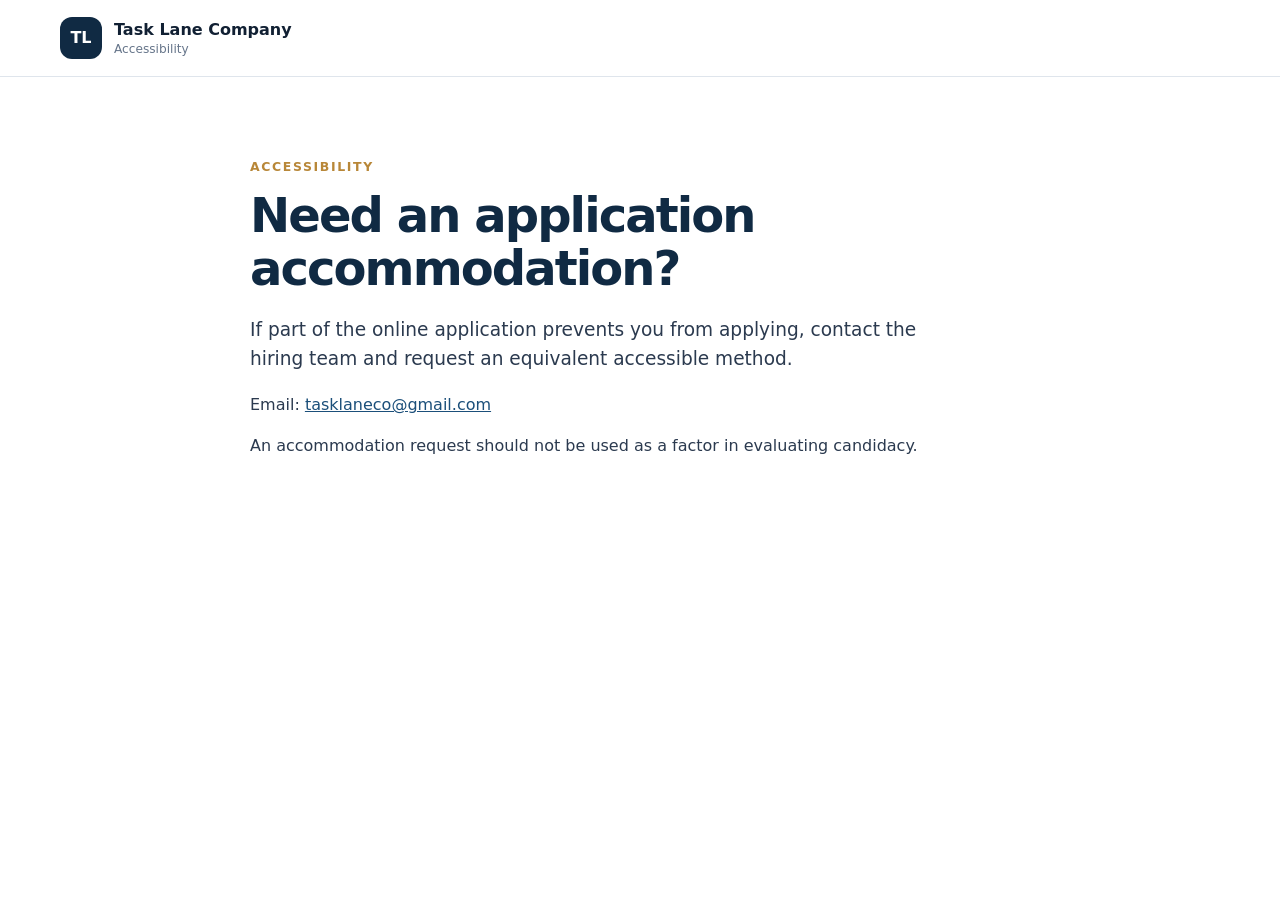
==== accessibility.html @ 140b33b3 "Add files via upload" ====
<!doctype html><html lang="en"><head><meta charset="utf-8"><meta name="viewport" content="width=device-width,initial-scale=1"><title>Accessibility | Task Lane Company</title><meta name="robots" content="noindex,follow"><link rel="stylesheet" href="assets/styles.css"><script src="config.js"></script><script defer src="assets/site.js"></script></head><body>
<header class="site-header"><div class="container nav-wrap"><a class="brand" href="index.html"><span class="brand-mark">TL</span><span><strong>Task Lane Company</strong><small>Accessibility</small></span></a></div></header><main class="legal-page"><div class="container narrow"><span class="eyebrow">Accessibility</span><h1>Need an application accommodation?</h1><p class="lede">If part of the online application prevents you from applying, contact the hiring team and request an equivalent accessible method.</p><p>Email: <a data-careers-email></a></p><p>An accommodation request should not be used as a factor in evaluating candidacy.</p></div></main></body></html>
---- assets/styles.css ----
:root{--ink:#112033;--ink2:#2b3a4f;--muted:#66758a;--line:#dfe5ec;--paper:#fff;--soft:#f5f7fa;--navy:#102a43;--navy2:#173f5f;--accent:#2c6eaa;--gold:#b88738;--success:#1f7a4d;--danger:#b42318;--warning:#6a4800;--shadow:0 18px 45px rgba(16,42,67,.10);--radius:18px;--container:1160px}*{box-sizing:border-box}html{scroll-behavior:smooth}body{margin:0;background:#fff;color:var(--ink);font-family:Inter,ui-sans-serif,system-ui,-apple-system,BlinkMacSystemFont,"Segoe UI",sans-serif;line-height:1.58;-webkit-font-smoothing:antialiased}a{color:#1b4f7a}a:hover{color:var(--accent)}button,input,textarea{font:inherit}.container{width:min(calc(100% - 40px),var(--container));margin:auto}.narrow{max-width:780px}.skip-link{position:absolute;left:-9999px;top:8px;background:#000;color:#fff;padding:10px 14px;z-index:999}.skip-link:focus{left:8px}.staging-banner{background:#7a2e0b;color:#fff;text-align:center;padding:8px 16px;font-size:.88rem;font-weight:800}.site-header{position:sticky;top:0;background:rgba(255,255,255,.96);backdrop-filter:blur(14px);border-bottom:1px solid var(--line);z-index:20}.nav-wrap{min-height:76px;display:flex;align-items:center;justify-content:space-between;gap:28px}.brand{display:inline-flex;align-items:center;gap:12px;text-decoration:none;color:var(--ink)}.brand-mark{display:grid;place-items:center;width:42px;height:42px;border-radius:12px;background:var(--navy);color:#fff;font-weight:800}.brand strong,.brand small{display:block}.brand small{font-size:.76rem;color:var(--muted);margin-top:-2px}nav{display:flex;align-items:center;gap:24px}nav a,.text-link{text-decoration:none;font-weight:650;color:var(--ink2)}.hero{padding:88px 0 72px;background:linear-gradient(135deg,#f7f9fc 0%,#fff 58%,#f7f3ea 100%)}.hero-grid{display:grid;grid-template-columns:minmax(0,1.45fr) minmax(320px,.75fr);gap:72px;align-items:center}.eyebrow{display:inline-block;color:var(--gold);font-size:.78rem;text-transform:uppercase;letter-spacing:.13em;font-weight:800;margin-bottom:12px}h1,h2,h3{line-height:1.12;margin:0;color:var(--navy)}h1{font-size:clamp(2.4rem,6vw,4.8rem);letter-spacing:-.04em}h2{font-size:clamp(1.9rem,4vw,3rem);letter-spacing:-.035em}h3{font-size:1.08rem}.lede{font-size:1.16rem;color:var(--ink2);max-width:720px}.hero-actions{display:flex;flex-wrap:wrap;gap:12px;margin-top:28px}.btn{display:inline-flex;align-items:center;justify-content:center;min-height:48px;border-radius:12px;padding:0 18px;font-weight:750;text-decoration:none;border:1px solid transparent;cursor:pointer;transition:.18s ease;background:#fff}.btn:hover{transform:translateY(-1px)}.btn-primary{background:var(--navy);border-color:var(--navy);color:#fff}.btn-primary:hover{background:var(--navy2);color:#fff}.btn-secondary{border-color:var(--line);color:var(--ink);background:#fff}.btn-small{min-height:40px;padding:0 15px}.btn[disabled]{opacity:.55;cursor:not-allowed}.microcopy{color:var(--muted);font-size:.88rem;margin-top:14px}.role-card,.soft-card,.form-card,.process-card,.success-card,.resource-card{background:#fff;border:1px solid var(--line);border-radius:var(--radius);box-shadow:var(--shadow)}.role-card{padding:10px 28px}.fact{padding:19px 0;border-bottom:1px solid var(--line)}.fact:last-child{border-bottom:0}.fact span{display:block;color:var(--muted);font-size:.78rem;text-transform:uppercase;letter-spacing:.07em}.fact strong{display:block;margin-top:4px}.section{padding:86px 0}.section-alt{background:var(--soft)}.two-col{display:grid;grid-template-columns:1.15fr .85fr;gap:70px;align-items:start}.check-list,.plain-list{padding:0;margin:26px 0 0;list-style:none}.check-list li{position:relative;padding:12px 0 12px 34px;border-bottom:1px solid var(--line)}.check-list li:before{content:"✓";position:absolute;left:0;color:var(--success);font-weight:900}.plain-list li{padding:8px 0 8px 22px;position:relative}.plain-list li:before{content:"•";position:absolute;left:4px;color:var(--gold);font-weight:900}.soft-card{padding:30px}.mt{margin-top:30px}.steps-grid{display:grid;grid-template-columns:repeat(4,1fr);gap:16px;margin-top:32px}.process-card{padding:26px;box-shadow:none}.step-number{width:34px;height:34px;border-radius:50%;display:grid;place-items:center;background:#eef3f8;color:var(--navy);font-weight:800;margin-bottom:18px}.process-card p{color:var(--muted);margin-bottom:0}.transparency-box{margin-top:26px;border-left:4px solid var(--gold);background:#fff;border-radius:12px;padding:20px 24px}.transparency-box p{margin:5px 0 0;color:var(--ink2)}.cta-panel{border:1px solid var(--line);border-radius:24px;padding:42px;display:flex;justify-content:space-between;align-items:center;gap:30px;background:linear-gradient(135deg,#fff,#f7f9fc)}.site-footer{border-top:1px solid var(--line);padding:40px 0;background:#fbfcfd}.footer-grid{display:flex;justify-content:space-between;gap:30px}.footer-links{display:flex;gap:20px;flex-wrap:wrap;align-items:center}.footer-links a{color:var(--ink2);text-decoration:none}.muted{color:var(--muted)}.application-shell{padding:46px 0 80px;background:var(--soft);min-height:calc(100vh - 76px)}.application-layout{display:grid;grid-template-columns:290px minmax(0,1fr);gap:34px;align-items:start}.application-sidebar{position:sticky;top:112px}.application-sidebar h1{font-size:1.65rem;letter-spacing:-.03em}.progress-list{list-style:none;padding:0;margin:28px 0}.progress-list li{display:flex;align-items:center;gap:11px;color:var(--muted);padding:9px 0;font-weight:650}.progress-list li span{display:grid;place-items:center;width:29px;height:29px;border:1px solid var(--line);border-radius:50%;background:#fff;font-size:.8rem}.progress-list li.active{color:var(--navy)}.progress-list li.active span,.progress-list li.complete span{background:var(--navy);border-color:var(--navy);color:#fff}.progress-list li.complete{color:var(--success)}.privacy-note{font-size:.82rem;color:var(--muted);border-top:1px solid var(--line);padding-top:18px}.form-card{padding:38px 42px;box-shadow:0 14px 35px rgba(16,42,67,.07)}.form-step{display:none}.form-step.active{display:block}.step-heading{border-bottom:1px solid var(--line);padding-bottom:20px;margin-bottom:28px}.step-heading h2{font-size:2rem}.step-heading p{margin-bottom:0;color:var(--muted)}label{display:block;font-weight:700;color:var(--ink2);margin:20px 0}input,textarea{display:block;width:100%;margin-top:8px;border:1px solid #cfd8e3;border-radius:11px;padding:12px 13px;background:#fff;color:var(--ink);outline:none;transition:.15s ease}input:focus,textarea:focus{border-color:var(--accent);box-shadow:0 0 0 3px rgba(44,110,170,.12)}textarea{resize:vertical}.field-grid{display:grid;gap:18px}.field-grid.two{grid-template-columns:1fr 1fr}.optional{font-weight:500;color:var(--muted);font-size:.85em}.field-help{display:block;color:var(--muted);font-size:.78rem;font-weight:500;margin-top:5px}.hp-field{position:absolute!important;left:-9999px!important;opacity:0!important;width:1px!important;height:1px!important}.assessment-prompt{background:#f2f6fa;border:1px solid #d8e3ee;border-radius:12px;padding:19px 21px;margin-bottom:22px}.notice{padding:17px 19px;background:#f4f7fa;border:1px solid var(--line);border-radius:12px;margin:20px 0}.notice p{margin:6px 0 0}.notice.warning{background:#fff8e7;border-color:#f0d9a5;color:var(--warning)}.affiliate-disclosure{padding:18px 20px;border:2px solid #d5b26f;border-radius:12px;background:#fffaf0;margin-bottom:16px}.partner-card{border:1px solid var(--line);border-radius:15px;padding:23px;display:flex;justify-content:space-between;gap:24px;align-items:center}.partner-actions{display:flex;flex-direction:column;gap:10px;min-width:260px}.check-row{display:flex;gap:12px;align-items:flex-start;font-weight:550}.check-row input{width:auto;margin-top:5px;flex:none}.review-summary{display:grid;gap:12px;margin:22px 0}.review-item{border:1px solid var(--line);border-radius:12px;padding:16px}.review-item span{display:block;font-size:.76rem;text-transform:uppercase;letter-spacing:.06em;color:var(--muted)}.review-item strong{display:block;margin-top:4px;overflow-wrap:anywhere}.form-nav{display:flex;justify-content:space-between;gap:12px;border-top:1px solid var(--line);margin-top:34px;padding-top:24px}.form-status{margin-top:15px;font-weight:650}.form-status.error{color:var(--danger)}.form-status.success{color:var(--success)}.legal-page{padding:76px 0 100px}.legal-page h1{font-size:3rem}.legal-page h2{font-size:1.35rem;margin:38px 0 10px}.legal-page p{color:var(--ink2)}.success-shell{min-height:100vh;display:grid;place-items:center;padding:40px;background:linear-gradient(135deg,#f7f9fc,#fff,#f7f3ea)}.success-card{max-width:800px;padding:46px;text-align:center}.success-card h1{font-size:2.7rem}.success-icon{display:grid;place-items:center;width:58px;height:58px;margin:0 auto 20px;border-radius:50%;background:#e7f5ed;color:var(--success);font-size:1.7rem;font-weight:900}.post-offer{margin-top:34px;text-align:left;border-top:1px solid var(--line);padding-top:30px}.resource-grid{display:grid;grid-template-columns:repeat(2,1fr);gap:14px}.resource-card{padding:20px;box-shadow:none}.resource-card small{display:block;color:var(--muted);margin-top:10px}@media(max-width:900px){.hero-grid,.two-col,.application-layout{grid-template-columns:1fr}.hero-grid{gap:36px}.application-sidebar{position:static}.progress-list{display:grid;grid-template-columns:repeat(5,1fr);gap:6px}.progress-list li{font-size:0;justify-content:center}.steps-grid{grid-template-columns:1fr 1fr}}@media(max-width:640px){.container{width:min(calc(100% - 28px),var(--container))}nav>a:not(.btn){display:none}.hero{padding:58px 0}.section{padding:62px 0}.field-grid.two,.steps-grid,.resource-grid{grid-template-columns:1fr}.form-card{padding:26px 18px}.partner-card,.cta-panel,.footer-grid{align-items:stretch;flex-direction:column}.partner-card{display:block}.partner-actions{min-width:0;margin-top:20px}.legal-page h1{font-size:2.25rem}.success-card{padding:30px 22px}}
.job-grid{display:grid;grid-template-columns:repeat(3,1fr);gap:18px;margin-top:34px}.job-card{border:1px solid var(--line);border-radius:var(--radius);padding:28px;background:#fff;box-shadow:0 12px 30px rgba(16,42,67,.06);display:flex;flex-direction:column}.job-card h3{font-size:1.35rem}.job-card p{color:var(--ink2)}.job-card .job-meta{color:var(--muted);font-size:.88rem;font-weight:700}.job-card .btn{margin-top:auto;align-self:flex-start}.steps-grid.five{grid-template-columns:repeat(5,1fr)}@media(max-width:1000px){.job-grid{grid-template-columns:1fr 1fr}.steps-grid.five{grid-template-columns:repeat(2,1fr)}}@media(max-width:640px){.job-grid,.steps-grid.five{grid-template-columns:1fr}}
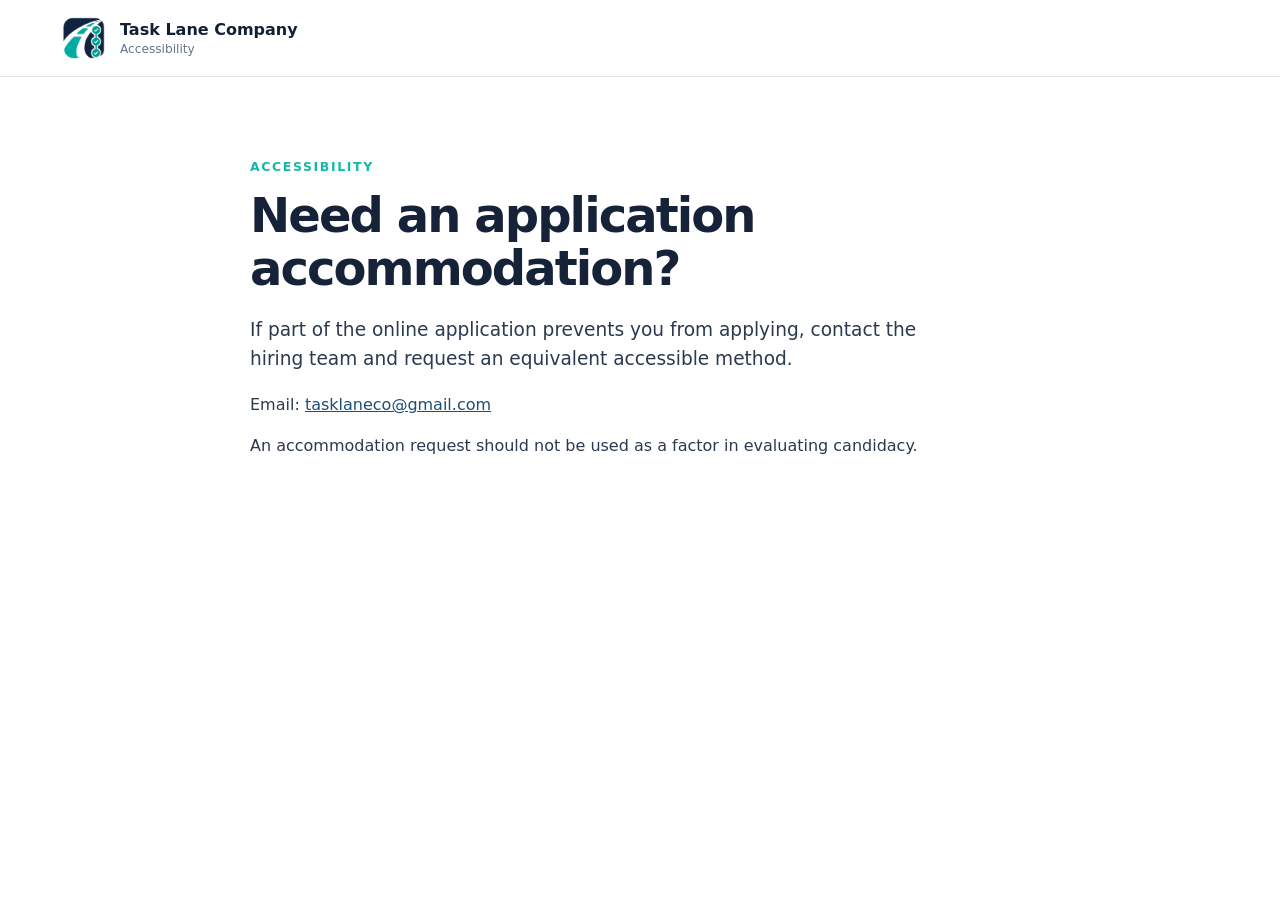
==== commit 9fc7e679: "Add files via upload" ====
--- a/accessibility.html
+++ b/accessibility.html
@@ -1,2 +1,2 @@
 <!doctype html><html lang="en"><head><meta charset="utf-8"><meta name="viewport" content="width=device-width,initial-scale=1"><title>Accessibility | Task Lane Company</title><meta name="robots" content="noindex,follow"><link rel="stylesheet" href="assets/styles.css"><script src="config.js"></script><script defer src="assets/site.js"></script></head><body>
-<header class="site-header"><div class="container nav-wrap"><a class="brand" href="index.html"><span class="brand-mark">TL</span><span><strong>Task Lane Company</strong><small>Accessibility</small></span></a></div></header><main class="legal-page"><div class="container narrow"><span class="eyebrow">Accessibility</span><h1>Need an application accommodation?</h1><p class="lede">If part of the online application prevents you from applying, contact the hiring team and request an equivalent accessible method.</p><p>Email: <a data-careers-email></a></p><p>An accommodation request should not be used as a factor in evaluating candidacy.</p></div></main></body></html>
+<header class="site-header"><div class="container nav-wrap"><a class="brand" href="index.html"><img class="brand-logo" src="assets/tasklane-logo-mark.png" alt=""><span><strong>Task Lane Company</strong><small>Accessibility</small></span></a></div></header><main class="legal-page"><div class="container narrow"><span class="eyebrow">Accessibility</span><h1>Need an application accommodation?</h1><p class="lede">If part of the online application prevents you from applying, contact the hiring team and request an equivalent accessible method.</p><p>Email: <a data-careers-email></a></p><p>An accommodation request should not be used as a factor in evaluating candidacy.</p></div></main></body></html>
--- a/assets/styles.css
+++ b/assets/styles.css
@@ -1,2 +1,2 @@
-:root{--ink:#112033;--ink2:#2b3a4f;--muted:#66758a;--line:#dfe5ec;--paper:#fff;--soft:#f5f7fa;--navy:#102a43;--navy2:#173f5f;--accent:#2c6eaa;--gold:#b88738;--success:#1f7a4d;--danger:#b42318;--warning:#6a4800;--shadow:0 18px 45px rgba(16,42,67,.10);--radius:18px;--container:1160px}*{box-sizing:border-box}html{scroll-behavior:smooth}body{margin:0;background:#fff;color:var(--ink);font-family:Inter,ui-sans-serif,system-ui,-apple-system,BlinkMacSystemFont,"Segoe UI",sans-serif;line-height:1.58;-webkit-font-smoothing:antialiased}a{color:#1b4f7a}a:hover{color:var(--accent)}button,input,textarea{font:inherit}.container{width:min(calc(100% - 40px),var(--container));margin:auto}.narrow{max-width:780px}.skip-link{position:absolute;left:-9999px;top:8px;background:#000;color:#fff;padding:10px 14px;z-index:999}.skip-link:focus{left:8px}.staging-banner{background:#7a2e0b;color:#fff;text-align:center;padding:8px 16px;font-size:.88rem;font-weight:800}.site-header{position:sticky;top:0;background:rgba(255,255,255,.96);backdrop-filter:blur(14px);border-bottom:1px solid var(--line);z-index:20}.nav-wrap{min-height:76px;display:flex;align-items:center;justify-content:space-between;gap:28px}.brand{display:inline-flex;align-items:center;gap:12px;text-decoration:none;color:var(--ink)}.brand-mark{display:grid;place-items:center;width:42px;height:42px;border-radius:12px;background:var(--navy);color:#fff;font-weight:800}.brand strong,.brand small{display:block}.brand small{font-size:.76rem;color:var(--muted);margin-top:-2px}nav{display:flex;align-items:center;gap:24px}nav a,.text-link{text-decoration:none;font-weight:650;color:var(--ink2)}.hero{padding:88px 0 72px;background:linear-gradient(135deg,#f7f9fc 0%,#fff 58%,#f7f3ea 100%)}.hero-grid{display:grid;grid-template-columns:minmax(0,1.45fr) minmax(320px,.75fr);gap:72px;align-items:center}.eyebrow{display:inline-block;color:var(--gold);font-size:.78rem;text-transform:uppercase;letter-spacing:.13em;font-weight:800;margin-bottom:12px}h1,h2,h3{line-height:1.12;margin:0;color:var(--navy)}h1{font-size:clamp(2.4rem,6vw,4.8rem);letter-spacing:-.04em}h2{font-size:clamp(1.9rem,4vw,3rem);letter-spacing:-.035em}h3{font-size:1.08rem}.lede{font-size:1.16rem;color:var(--ink2);max-width:720px}.hero-actions{display:flex;flex-wrap:wrap;gap:12px;margin-top:28px}.btn{display:inline-flex;align-items:center;justify-content:center;min-height:48px;border-radius:12px;padding:0 18px;font-weight:750;text-decoration:none;border:1px solid transparent;cursor:pointer;transition:.18s ease;background:#fff}.btn:hover{transform:translateY(-1px)}.btn-primary{background:var(--navy);border-color:var(--navy);color:#fff}.btn-primary:hover{background:var(--navy2);color:#fff}.btn-secondary{border-color:var(--line);color:var(--ink);background:#fff}.btn-small{min-height:40px;padding:0 15px}.btn[disabled]{opacity:.55;cursor:not-allowed}.microcopy{color:var(--muted);font-size:.88rem;margin-top:14px}.role-card,.soft-card,.form-card,.process-card,.success-card,.resource-card{background:#fff;border:1px solid var(--line);border-radius:var(--radius);box-shadow:var(--shadow)}.role-card{padding:10px 28px}.fact{padding:19px 0;border-bottom:1px solid var(--line)}.fact:last-child{border-bottom:0}.fact span{display:block;color:var(--muted);font-size:.78rem;text-transform:uppercase;letter-spacing:.07em}.fact strong{display:block;margin-top:4px}.section{padding:86px 0}.section-alt{background:var(--soft)}.two-col{display:grid;grid-template-columns:1.15fr .85fr;gap:70px;align-items:start}.check-list,.plain-list{padding:0;margin:26px 0 0;list-style:none}.check-list li{position:relative;padding:12px 0 12px 34px;border-bottom:1px solid var(--line)}.check-list li:before{content:"✓";position:absolute;left:0;color:var(--success);font-weight:900}.plain-list li{padding:8px 0 8px 22px;position:relative}.plain-list li:before{content:"•";position:absolute;left:4px;color:var(--gold);font-weight:900}.soft-card{padding:30px}.mt{margin-top:30px}.steps-grid{display:grid;grid-template-columns:repeat(4,1fr);gap:16px;margin-top:32px}.process-card{padding:26px;box-shadow:none}.step-number{width:34px;height:34px;border-radius:50%;display:grid;place-items:center;background:#eef3f8;color:var(--navy);font-weight:800;margin-bottom:18px}.process-card p{color:var(--muted);margin-bottom:0}.transparency-box{margin-top:26px;border-left:4px solid var(--gold);background:#fff;border-radius:12px;padding:20px 24px}.transparency-box p{margin:5px 0 0;color:var(--ink2)}.cta-panel{border:1px solid var(--line);border-radius:24px;padding:42px;display:flex;justify-content:space-between;align-items:center;gap:30px;background:linear-gradient(135deg,#fff,#f7f9fc)}.site-footer{border-top:1px solid var(--line);padding:40px 0;background:#fbfcfd}.footer-grid{display:flex;justify-content:space-between;gap:30px}.footer-links{display:flex;gap:20px;flex-wrap:wrap;align-items:center}.footer-links a{color:var(--ink2);text-decoration:none}.muted{color:var(--muted)}.application-shell{padding:46px 0 80px;background:var(--soft);min-height:calc(100vh - 76px)}.application-layout{display:grid;grid-template-columns:290px minmax(0,1fr);gap:34px;align-items:start}.application-sidebar{position:sticky;top:112px}.application-sidebar h1{font-size:1.65rem;letter-spacing:-.03em}.progress-list{list-style:none;padding:0;margin:28px 0}.progress-list li{display:flex;align-items:center;gap:11px;color:var(--muted);padding:9px 0;font-weight:650}.progress-list li span{display:grid;place-items:center;width:29px;height:29px;border:1px solid var(--line);border-radius:50%;background:#fff;font-size:.8rem}.progress-list li.active{color:var(--navy)}.progress-list li.active span,.progress-list li.complete span{background:var(--navy);border-color:var(--navy);color:#fff}.progress-list li.complete{color:var(--success)}.privacy-note{font-size:.82rem;color:var(--muted);border-top:1px solid var(--line);padding-top:18px}.form-card{padding:38px 42px;box-shadow:0 14px 35px rgba(16,42,67,.07)}.form-step{display:none}.form-step.active{display:block}.step-heading{border-bottom:1px solid var(--line);padding-bottom:20px;margin-bottom:28px}.step-heading h2{font-size:2rem}.step-heading p{margin-bottom:0;color:var(--muted)}label{display:block;font-weight:700;color:var(--ink2);margin:20px 0}input,textarea{display:block;width:100%;margin-top:8px;border:1px solid #cfd8e3;border-radius:11px;padding:12px 13px;background:#fff;color:var(--ink);outline:none;transition:.15s ease}input:focus,textarea:focus{border-color:var(--accent);box-shadow:0 0 0 3px rgba(44,110,170,.12)}textarea{resize:vertical}.field-grid{display:grid;gap:18px}.field-grid.two{grid-template-columns:1fr 1fr}.optional{font-weight:500;color:var(--muted);font-size:.85em}.field-help{display:block;color:var(--muted);font-size:.78rem;font-weight:500;margin-top:5px}.hp-field{position:absolute!important;left:-9999px!important;opacity:0!important;width:1px!important;height:1px!important}.assessment-prompt{background:#f2f6fa;border:1px solid #d8e3ee;border-radius:12px;padding:19px 21px;margin-bottom:22px}.notice{padding:17px 19px;background:#f4f7fa;border:1px solid var(--line);border-radius:12px;margin:20px 0}.notice p{margin:6px 0 0}.notice.warning{background:#fff8e7;border-color:#f0d9a5;color:var(--warning)}.affiliate-disclosure{padding:18px 20px;border:2px solid #d5b26f;border-radius:12px;background:#fffaf0;margin-bottom:16px}.partner-card{border:1px solid var(--line);border-radius:15px;padding:23px;display:flex;justify-content:space-between;gap:24px;align-items:center}.partner-actions{display:flex;flex-direction:column;gap:10px;min-width:260px}.check-row{display:flex;gap:12px;align-items:flex-start;font-weight:550}.check-row input{width:auto;margin-top:5px;flex:none}.review-summary{display:grid;gap:12px;margin:22px 0}.review-item{border:1px solid var(--line);border-radius:12px;padding:16px}.review-item span{display:block;font-size:.76rem;text-transform:uppercase;letter-spacing:.06em;color:var(--muted)}.review-item strong{display:block;margin-top:4px;overflow-wrap:anywhere}.form-nav{display:flex;justify-content:space-between;gap:12px;border-top:1px solid var(--line);margin-top:34px;padding-top:24px}.form-status{margin-top:15px;font-weight:650}.form-status.error{color:var(--danger)}.form-status.success{color:var(--success)}.legal-page{padding:76px 0 100px}.legal-page h1{font-size:3rem}.legal-page h2{font-size:1.35rem;margin:38px 0 10px}.legal-page p{color:var(--ink2)}.success-shell{min-height:100vh;display:grid;place-items:center;padding:40px;background:linear-gradient(135deg,#f7f9fc,#fff,#f7f3ea)}.success-card{max-width:800px;padding:46px;text-align:center}.success-card h1{font-size:2.7rem}.success-icon{display:grid;place-items:center;width:58px;height:58px;margin:0 auto 20px;border-radius:50%;background:#e7f5ed;color:var(--success);font-size:1.7rem;font-weight:900}.post-offer{margin-top:34px;text-align:left;border-top:1px solid var(--line);padding-top:30px}.resource-grid{display:grid;grid-template-columns:repeat(2,1fr);gap:14px}.resource-card{padding:20px;box-shadow:none}.resource-card small{display:block;color:var(--muted);margin-top:10px}@media(max-width:900px){.hero-grid,.two-col,.application-layout{grid-template-columns:1fr}.hero-grid{gap:36px}.application-sidebar{position:static}.progress-list{display:grid;grid-template-columns:repeat(5,1fr);gap:6px}.progress-list li{font-size:0;justify-content:center}.steps-grid{grid-template-columns:1fr 1fr}}@media(max-width:640px){.container{width:min(calc(100% - 28px),var(--container))}nav>a:not(.btn){display:none}.hero{padding:58px 0}.section{padding:62px 0}.field-grid.two,.steps-grid,.resource-grid{grid-template-columns:1fr}.form-card{padding:26px 18px}.partner-card,.cta-panel,.footer-grid{align-items:stretch;flex-direction:column}.partner-card{display:block}.partner-actions{min-width:0;margin-top:20px}.legal-page h1{font-size:2.25rem}.success-card{padding:30px 22px}}
+:root{--ink:#112033;--ink2:#2b3a4f;--muted:#66758a;--line:#dfe5ec;--paper:#fff;--soft:#f5f7fa;--navy:#152238;--navy2:#1d3557;--accent:#0f9488;--teal:#14B8A6;--success:#1f7a4d;--danger:#b42318;--warning:#6a4800;--shadow:0 18px 45px rgba(16,42,67,.10);--radius:18px;--container:1160px}*{box-sizing:border-box}html{scroll-behavior:smooth}body{margin:0;background:#fff;color:var(--ink);font-family:Inter,ui-sans-serif,system-ui,-apple-system,BlinkMacSystemFont,"Segoe UI",sans-serif;line-height:1.58;-webkit-font-smoothing:antialiased}a{color:#1b4f7a}a:hover{color:var(--accent)}button,input,textarea{font:inherit}.container{width:min(calc(100% - 40px),var(--container));margin:auto}.narrow{max-width:780px}.skip-link{position:absolute;left:-9999px;top:8px;background:#000;color:#fff;padding:10px 14px;z-index:999}.skip-link:focus{left:8px}.staging-banner{background:#7a2e0b;color:#fff;text-align:center;padding:8px 16px;font-size:.88rem;font-weight:800}.site-header{position:sticky;top:0;background:rgba(255,255,255,.96);backdrop-filter:blur(14px);border-bottom:1px solid var(--line);z-index:20}.nav-wrap{min-height:76px;display:flex;align-items:center;justify-content:space-between;gap:28px}.brand{display:inline-flex;align-items:center;gap:12px;text-decoration:none;color:var(--ink)}.brand-logo{display:block;width:48px;height:48px;object-fit:contain;flex:none}.brand strong,.brand small{display:block}.brand small{font-size:.76rem;color:var(--muted);margin-top:-2px}nav{display:flex;align-items:center;gap:24px}nav a,.text-link{text-decoration:none;font-weight:650;color:var(--ink2)}nav[aria-label="Primary"]{gap:6px;padding:6px;background:#f7f9fc;border:1px solid var(--line);border-radius:14px;box-shadow:0 5px 18px rgba(16,42,67,.035)}nav[aria-label="Primary"]>a:not(.btn){padding:9px 13px;border-radius:9px;transition:.16s ease}nav[aria-label="Primary"]>a:not(.btn):hover{background:#fff;color:var(--navy);box-shadow:0 2px 8px rgba(16,42,67,.06)}nav[aria-label="Primary"] .btn{min-height:38px;border-radius:9px}.hero{padding:88px 0 72px;background:linear-gradient(135deg,#f7f9fc 0%,#fff 58%,#effaf8 100%)}.hero-grid{display:grid;grid-template-columns:minmax(0,1.45fr) minmax(320px,.75fr);gap:72px;align-items:center}.eyebrow{display:inline-block;color:var(--teal);font-size:.78rem;text-transform:uppercase;letter-spacing:.13em;font-weight:800;margin-bottom:12px}h1,h2,h3{line-height:1.12;margin:0;color:var(--navy)}h1{font-size:clamp(2.4rem,6vw,4.8rem);letter-spacing:-.04em}h2{font-size:clamp(1.9rem,4vw,3rem);letter-spacing:-.035em}h3{font-size:1.08rem}.lede{font-size:1.16rem;color:var(--ink2);max-width:720px}.hero-actions{display:flex;flex-wrap:wrap;gap:12px;margin-top:28px}.btn{display:inline-flex;align-items:center;justify-content:center;min-height:48px;border-radius:12px;padding:0 18px;font-weight:750;text-decoration:none;border:1px solid transparent;cursor:pointer;transition:.18s ease;background:#fff}.btn:hover{transform:translateY(-1px)}.btn-primary{background:var(--navy);border-color:var(--navy);color:#fff}.btn-primary:hover{background:var(--navy2);color:#fff}.btn-secondary{border-color:var(--line);color:var(--ink);background:#fff}.btn-small{min-height:40px;padding:0 15px}.btn[disabled]{opacity:.55;cursor:not-allowed}.microcopy{color:var(--muted);font-size:.88rem;margin-top:14px}.role-card,.soft-card,.form-card,.process-card,.success-card,.resource-card{background:#fff;border:1px solid var(--line);border-radius:var(--radius);box-shadow:var(--shadow)}.role-card{padding:10px 28px}.fact{padding:19px 0;border-bottom:1px solid var(--line)}.fact:last-child{border-bottom:0}.fact span{display:block;color:var(--muted);font-size:.78rem;text-transform:uppercase;letter-spacing:.07em}.fact strong{display:block;margin-top:4px}.section{padding:86px 0}.section-alt{background:var(--soft)}.two-col{display:grid;grid-template-columns:1.15fr .85fr;gap:70px;align-items:start}.check-list,.plain-list{padding:0;margin:26px 0 0;list-style:none}.check-list li{position:relative;padding:12px 0 12px 34px;border-bottom:1px solid var(--line)}.check-list li:before{content:"✓";position:absolute;left:0;color:var(--success);font-weight:900}.plain-list li{padding:8px 0 8px 22px;position:relative}.plain-list li:before{content:"•";position:absolute;left:4px;color:var(--teal);font-weight:900}.soft-card{padding:30px}.mt{margin-top:30px}.steps-grid{display:grid;grid-template-columns:repeat(4,1fr);gap:16px;margin-top:32px}.process-card{padding:26px;box-shadow:none}.step-number{width:34px;height:34px;border-radius:50%;display:grid;place-items:center;background:#eef3f8;color:var(--navy);font-weight:800;margin-bottom:18px}.process-card p{color:var(--muted);margin-bottom:0}.transparency-box{margin-top:26px;border-left:4px solid var(--teal);background:#fff;border-radius:12px;padding:20px 24px}.transparency-box p{margin:5px 0 0;color:var(--ink2)}.cta-panel{border:1px solid var(--line);border-radius:24px;padding:42px;display:flex;justify-content:space-between;align-items:center;gap:30px;background:linear-gradient(135deg,#fff,#f7f9fc)}.site-footer{border-top:1px solid var(--line);padding:40px 0;background:#fbfcfd}.footer-grid{display:flex;justify-content:space-between;gap:30px}.footer-links{display:flex;gap:20px;flex-wrap:wrap;align-items:center}.footer-links a{color:var(--ink2);text-decoration:none}.muted{color:var(--muted)}.application-shell{padding:46px 0 80px;background:var(--soft);min-height:calc(100vh - 76px)}.application-layout{display:grid;grid-template-columns:290px minmax(0,1fr);gap:34px;align-items:start}.application-sidebar{position:sticky;top:112px}.application-sidebar h1{font-size:1.65rem;letter-spacing:-.03em}.progress-list{list-style:none;padding:0;margin:28px 0}.progress-list li{display:flex;align-items:center;gap:11px;color:var(--muted);padding:9px 0;font-weight:650}.progress-list li span{display:grid;place-items:center;width:29px;height:29px;border:1px solid var(--line);border-radius:50%;background:#fff;font-size:.8rem}.progress-list li.active{color:var(--navy)}.progress-list li.active span,.progress-list li.complete span{background:var(--navy);border-color:var(--navy);color:#fff}.progress-list li.complete{color:var(--success)}.privacy-note{font-size:.82rem;color:var(--muted);border-top:1px solid var(--line);padding-top:18px}.form-card{padding:38px 42px;box-shadow:0 14px 35px rgba(16,42,67,.07)}.form-step{display:none}.form-step.active{display:block}.step-heading{border-bottom:1px solid var(--line);padding-bottom:20px;margin-bottom:28px}.step-heading h2{font-size:2rem}.step-heading p{margin-bottom:0;color:var(--muted)}label{display:block;font-weight:700;color:var(--ink2);margin:20px 0}input,textarea{display:block;width:100%;margin-top:8px;border:1px solid #cfd8e3;border-radius:11px;padding:12px 13px;background:#fff;color:var(--ink);outline:none;transition:.15s ease}input:focus,textarea:focus{border-color:var(--accent);box-shadow:0 0 0 3px rgba(44,110,170,.12)}textarea{resize:vertical}.field-grid{display:grid;gap:18px}.field-grid.two{grid-template-columns:1fr 1fr}.optional{font-weight:500;color:var(--muted);font-size:.85em}.field-help{display:block;color:var(--muted);font-size:.78rem;font-weight:500;margin-top:5px}.hp-field{position:absolute!important;left:-9999px!important;opacity:0!important;width:1px!important;height:1px!important}.notice{padding:17px 19px;background:#f4f7fa;border:1px solid var(--line);border-radius:12px;margin:20px 0}.notice p{margin:6px 0 0}.notice.warning{background:#fff8e7;border-color:#f0d9a5;color:var(--warning)}.check-row{display:flex;gap:12px;align-items:flex-start;font-weight:550}.check-row input{width:auto;margin-top:5px;flex:none}.review-summary{display:grid;gap:12px;margin:22px 0}.review-item{border:1px solid var(--line);border-radius:12px;padding:16px}.review-item span{display:block;font-size:.76rem;text-transform:uppercase;letter-spacing:.06em;color:var(--muted)}.review-item strong{display:block;margin-top:4px;overflow-wrap:anywhere}.form-nav{display:flex;justify-content:space-between;gap:12px;border-top:1px solid var(--line);margin-top:34px;padding-top:24px}.form-status{margin-top:15px;font-weight:650}.form-status.error{color:var(--danger)}.form-status.success{color:var(--success)}.legal-page{padding:76px 0 100px}.legal-page h1{font-size:3rem}.legal-page h2{font-size:1.35rem;margin:38px 0 10px}.legal-page p{color:var(--ink2)}.success-shell{min-height:100vh;display:grid;place-items:center;padding:40px;background:linear-gradient(135deg,#f7f9fc,#fff,#effaf8)}.success-card{max-width:800px;padding:46px;text-align:center}.success-card h1{font-size:2.7rem}.success-icon{display:grid;place-items:center;width:58px;height:58px;margin:0 auto 20px;border-radius:50%;background:#e7f5ed;color:var(--success);font-size:1.7rem;font-weight:900}@media(max-width:900px){.hero-grid,.two-col,.application-layout{grid-template-columns:1fr}.hero-grid{gap:36px}.application-sidebar{position:static}.progress-list{display:grid;grid-template-columns:repeat(3,1fr);gap:6px}.progress-list li{font-size:0;justify-content:center}.steps-grid{grid-template-columns:1fr 1fr}}@media(max-width:640px){.container{width:min(calc(100% - 28px),var(--container))}nav>a:not(.btn){display:none}.hero{padding:58px 0}.section{padding:62px 0}.field-grid.two,.steps-grid{grid-template-columns:1fr}.form-card{padding:26px 18px}.partner-card,.cta-panel,.footer-grid{align-items:stretch;flex-direction:column}.legal-page h1{font-size:2.25rem}.success-card{padding:30px 22px}}
 .job-grid{display:grid;grid-template-columns:repeat(3,1fr);gap:18px;margin-top:34px}.job-card{border:1px solid var(--line);border-radius:var(--radius);padding:28px;background:#fff;box-shadow:0 12px 30px rgba(16,42,67,.06);display:flex;flex-direction:column}.job-card h3{font-size:1.35rem}.job-card p{color:var(--ink2)}.job-card .job-meta{color:var(--muted);font-size:.88rem;font-weight:700}.job-card .btn{margin-top:auto;align-self:flex-start}.steps-grid.five{grid-template-columns:repeat(5,1fr)}@media(max-width:1000px){.job-grid{grid-template-columns:1fr 1fr}.steps-grid.five{grid-template-columns:repeat(2,1fr)}}@media(max-width:640px){.job-grid,.steps-grid.five{grid-template-columns:1fr}}
